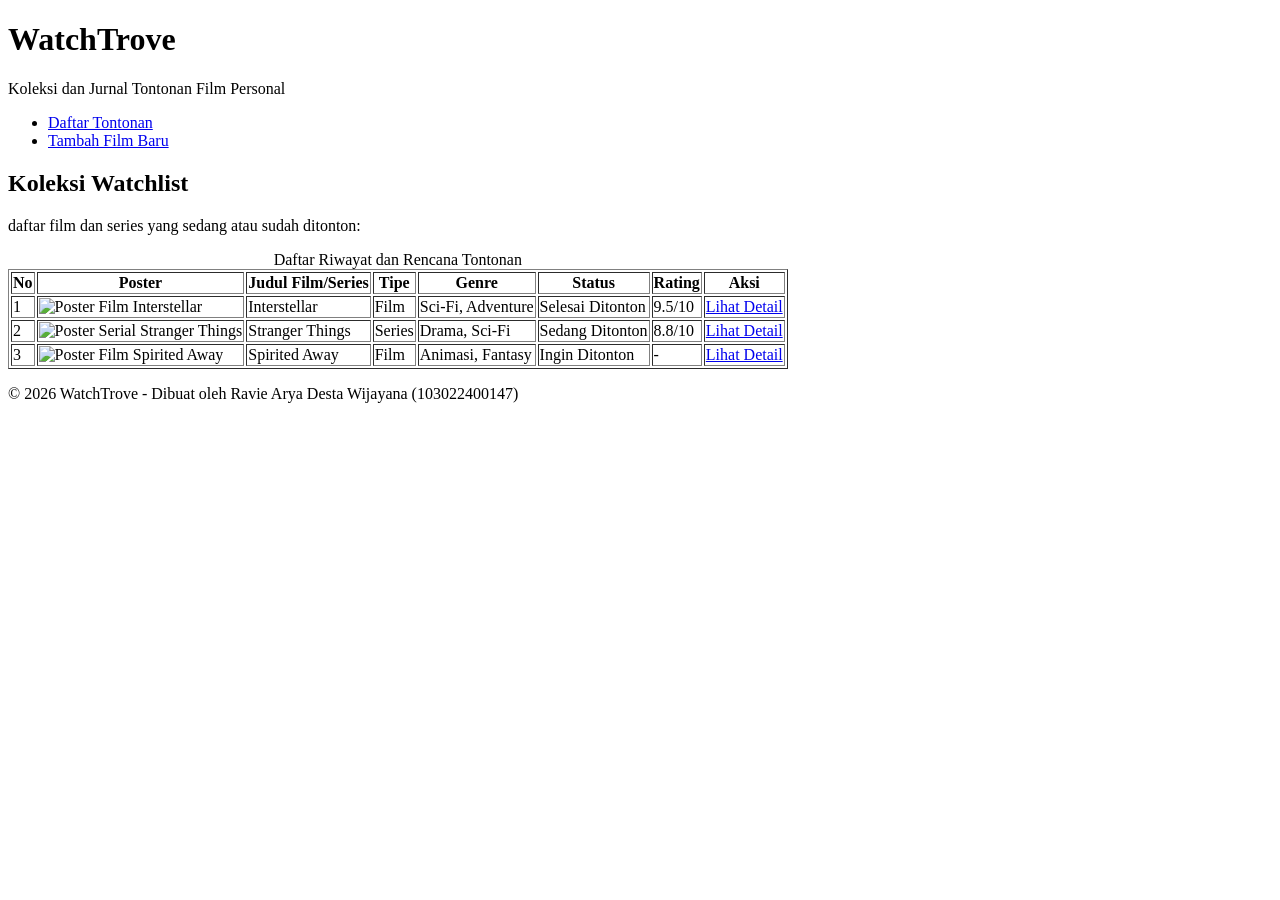
==== index.html @ e934390f "tambah halaman index" ====
<!DOCTYPE html>
<html lang="id">
<head>
    <meta charset="UTF-8">
    <meta name="viewport" content="width=device-width, initial-scale=1.0">
    <title>WatchTrove - Daftar Tontonan</title>
</head>
<body>

    <header>
        <h1>WatchTrove</h1>
        <p>Koleksi dan Jurnal Tontonan Film Personal</p>
        <nav>
            <ul>
                <li><a href="index.html">Daftar Tontonan</a></li>
                <li><a href="add-movie.html">Tambah Film Baru</a></li>
            </ul>
        </nav>
    </header>

    <main>
        <article>
            <h2>Koleksi Watchlist</h2>
            <p>daftar film dan series yang sedang atau sudah ditonton:</p>

            <table border="1">
                <caption>Daftar Riwayat dan Rencana Tontonan</caption>
                <thead>
                    <tr>
                        <th>No</th>
                        <th>Poster</th>
                        <th>Judul Film/Series</th>
                        <th>Tipe</th>
                        <th>Genre</th>
                        <th>Status</th>
                        <th>Rating</th>
                        <th>Aksi</th>
                    </tr>
                </thead>
                <tbody>
                    <tr>
                        <td>1</td>
                        <td>
                            <img src="https://via.placeholder.com/60x90" alt="Poster Film Interstellar" width="60" height="90">
                        </td>
                        <td>Interstellar</td>
                        <td>Film</td>
                        <td>Sci-Fi, Adventure</td>
                        <td>Selesai Ditonton</td>
                        <td>9.5/10</td>
                        <td>
                            <a href="detail.html">Lihat Detail</a>
                        </td>
                    </tr>
                    <tr>
                        <td>2</td>
                        <td>
                            <img src="https://via.placeholder.com/60x90" alt="Poster Serial Stranger Things" width="60" height="90">
                        </td>
                        <td>Stranger Things</td>
                        <td>Series</td>
                        <td>Drama, Sci-Fi</td>
                        <td>Sedang Ditonton</td>
                        <td>8.8/10</td>
                        <td>
                            <a href="detail.html">Lihat Detail</a>
                        </td>
                    </tr>
                    <tr>
                        <td>3</td>
                        <td>
                            <img src="https://via.placeholder.com/60x90" alt="Poster Film Spirited Away" width="60" height="90">
                        </td>
                        <td>Spirited Away</td>
                        <td>Film</td>
                        <td>Animasi, Fantasy</td>
                        <td>Ingin Ditonton</td>
                        <td>-</td>
                        <td>
                            <a href="detail.html">Lihat Detail</a>
                        </td>
                    </tr>
                </tbody>
            </table>
        </article>
    </main>

    <footer>
        <p>&copy; 2026 WatchTrove - Dibuat oleh Ravie Arya Desta Wijayana (103022400147)</p>
    </footer>

</body>
</html>
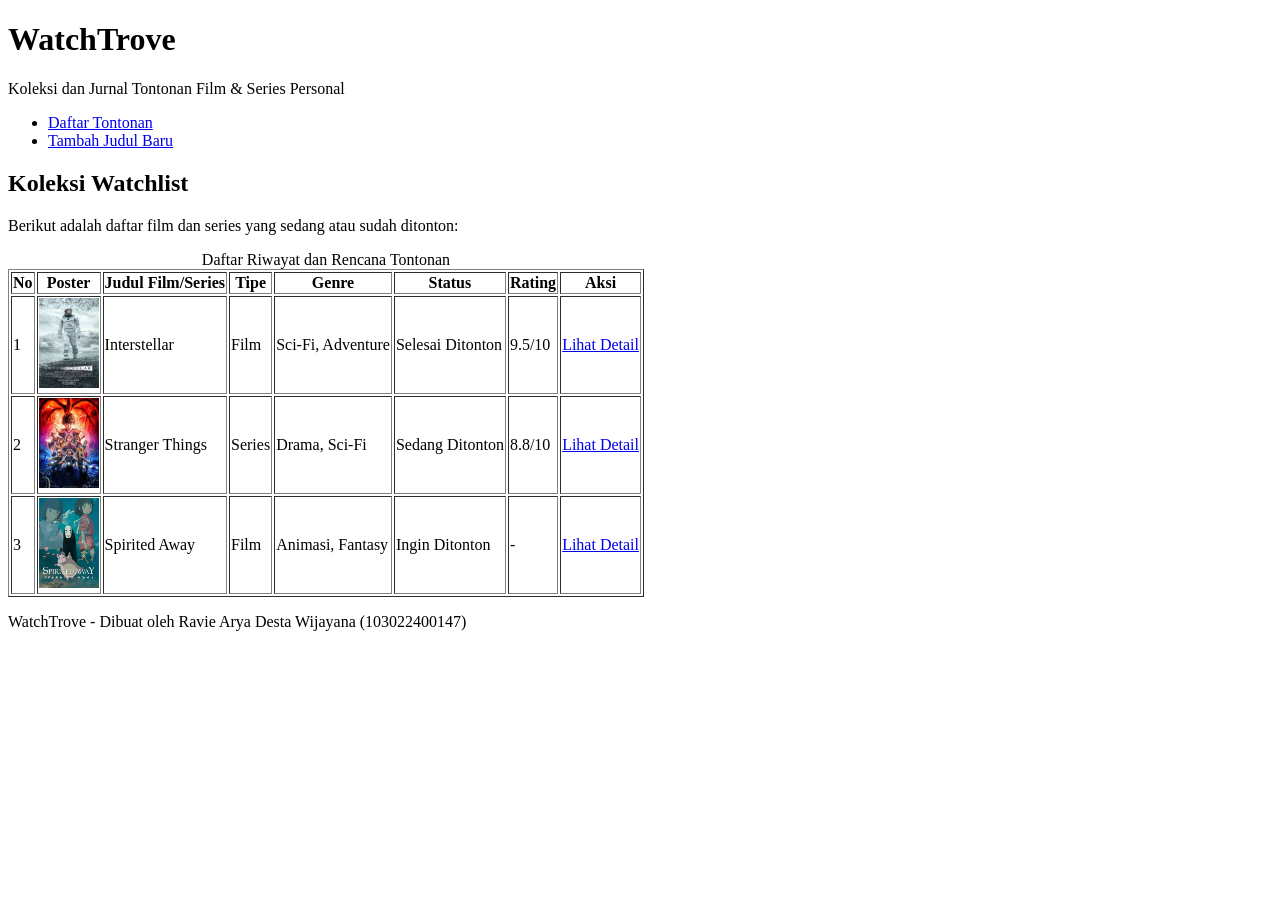
==== commit 774a53ba: "add-movie dan detail" ====
--- a/index.html
+++ b/index.html
@@ -9,11 +9,11 @@
 
     <header>
         <h1>WatchTrove</h1>
-        <p>Koleksi dan Jurnal Tontonan Film Personal</p>
+        <p>Koleksi dan Jurnal Tontonan Film & Series Personal</p>
         <nav>
             <ul>
                 <li><a href="index.html">Daftar Tontonan</a></li>
-                <li><a href="add-movie.html">Tambah Film Baru</a></li>
+                <li><a href="add-movie.html">Tambah Judul Baru</a></li>
             </ul>
         </nav>
     </header>
@@ -21,7 +21,7 @@
     <main>
         <article>
             <h2>Koleksi Watchlist</h2>
-            <p>daftar film dan series yang sedang atau sudah ditonton:</p>
+            <p>Berikut adalah daftar film dan series yang sedang atau sudah ditonton:</p>
 
             <table border="1">
                 <caption>Daftar Riwayat dan Rencana Tontonan</caption>
@@ -41,7 +41,7 @@
                     <tr>
                         <td>1</td>
                         <td>
-                            <img src="https://via.placeholder.com/60x90" alt="Poster Film Interstellar" width="60" height="90">
+                            <img src="assets/images/poster-interstellar.jpg" alt="Poster Film Interstellar menampilkan astronaut di planet es" width="60" height="90">
                         </td>
                         <td>Interstellar</td>
                         <td>Film</td>
@@ -55,7 +55,7 @@
                     <tr>
                         <td>2</td>
                         <td>
-                            <img src="https://via.placeholder.com/60x90" alt="Poster Serial Stranger Things" width="60" height="90">
+                            <img src="assets/images/poster-stranger-things.jpg" alt="Poster Series Stranger Things menampilkan anak-anak bersepeda di bawah langit merah" width="60" height="90">
                         </td>
                         <td>Stranger Things</td>
                         <td>Series</td>
@@ -69,7 +69,7 @@
                     <tr>
                         <td>3</td>
                         <td>
-                            <img src="https://via.placeholder.com/60x90" alt="Poster Film Spirited Away" width="60" height="90">
+                            <img src="assets/images/poster-spirited-away.jpg" alt="Poster Film Animasi Spirited Away menampilkan tokoh Chihiro dan No-Face" width="60" height="90">
                         </td>
                         <td>Spirited Away</td>
                         <td>Film</td>
@@ -86,7 +86,7 @@
     </main>
 
     <footer>
-        <p>&copy; 2026 WatchTrove - Dibuat oleh Ravie Arya Desta Wijayana (103022400147)</p>
+        <p>WatchTrove - Dibuat oleh Ravie Arya Desta Wijayana (103022400147)</p>
     </footer>
 
 </body>
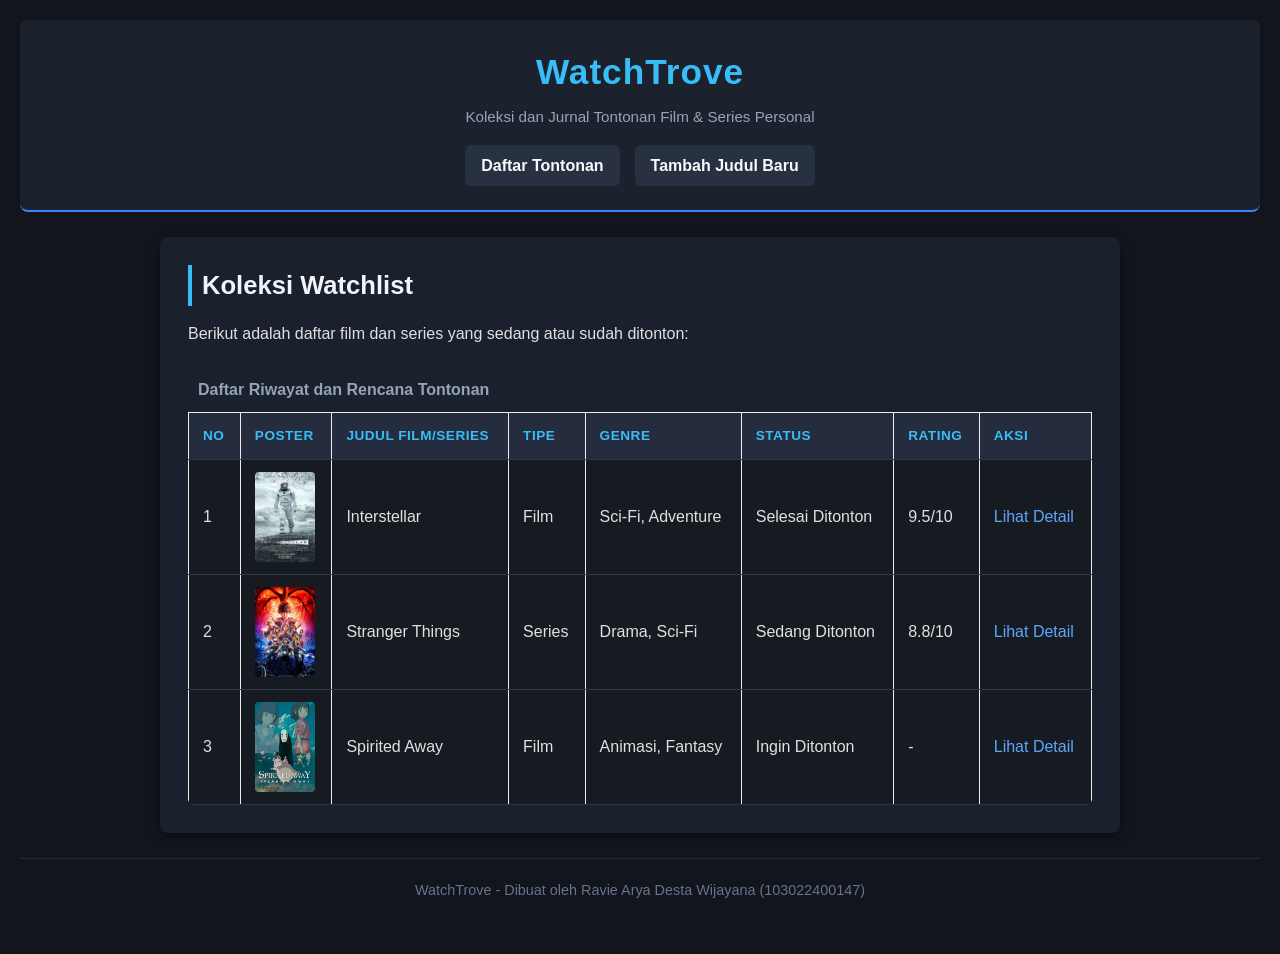
==== commit be459b51: "week 3 css Desktop dan mobile" ====
--- a/index.html
+++ b/index.html
@@ -4,6 +4,7 @@
     <meta charset="UTF-8">
     <meta name="viewport" content="width=device-width, initial-scale=1.0">
     <title>WatchTrove - Daftar Tontonan</title>
+    <link rel="stylesheet" href="style.css">
 </head>
 <body>
 
--- a/style.css
+++ b/style.css
@@ -0,0 +1,284 @@
+/* utama */
+* {
+    box-sizing: border-box;
+    margin: 0;
+    padding: 0;
+}
+
+body {
+    font-family: 'Segoe UI', Roboto, Helvetica, Arial, sans-serif;
+    font-size: 16px;
+    line-height: 1.6;
+    color: #e0e0e0;
+    background-color: #12151c;
+    padding: 20px;
+}
+
+header {
+    background-color: #1c222d;
+    padding: 24px;
+    border-radius: 8px;
+    text-align: center;
+    border-bottom: 2px solid #3b82f6;
+    margin-bottom: 25px;
+}
+
+header h1 {
+    font-size: 2.2rem;
+    font-weight: 700;
+    color: #38bdf8;
+    letter-spacing: 1px;
+}
+
+header p {
+    font-size: 0.95rem;
+    color: #94a3b8;
+    margin-top: 5px;
+}
+
+header nav {
+    margin-top: 15px;
+}
+
+header nav ul {
+    list-style: none;
+    display: flex;
+    justify-content: center;
+    gap: 15px;
+    padding: 0;
+}
+
+header nav ul li a {
+    display: inline-block;
+    padding: 8px 16px;
+    text-decoration: none;
+    font-weight: 600;
+    color: #f8fafc;
+    background-color: #273142;
+    border-radius: 6px;
+    transition: background-color 0.2s ease, color 0.2s ease;
+}
+
+header nav ul li a:hover {
+    background-color: #3b82f6;
+    color: #ffffff;
+}
+
+main {
+    max-width: 960px;
+    margin: 0 auto;
+}
+
+article {
+    background-color: #1a202c;
+    padding: 28px;
+    border-radius: 8px;
+    box-shadow: 0 4px 12px rgba(0, 0, 0, 0.4);
+    margin-bottom: 25px;
+}
+
+h2 {
+    font-size: 1.6rem;
+    font-weight: 600;
+    color: #f1f5f9;
+    border-left: 4px solid #38bdf8;
+    padding-left: 10px;
+    margin-bottom: 15px;
+}
+
+h3 {
+    font-size: 1.2rem;
+    font-weight: 600;
+    color: #93c5fd;
+    margin: 20px 0 10px 0;
+}
+
+p {
+    margin-bottom: 12px;
+}
+
+footer {
+    text-align: center;
+    padding: 20px;
+    color: #64748b;
+    font-size: 0.9rem;
+    border-top: 1px solid #1e293b;
+    margin-top: 20px;
+}
+
+/* style index */
+table {
+    width: 100%;
+    border-collapse: collapse;
+    margin-top: 20px;
+    background-color: #161b22;
+    border-radius: 6px;
+    overflow: hidden;
+    border: none;
+}
+
+caption {
+    font-weight: 600;
+    padding: 10px;
+    text-align: left;
+    color: #94a3b8;
+}
+
+th, td {
+    padding: 12px 14px;
+    text-align: left;
+    border-bottom: 1px solid #2d3748;
+}
+
+th {
+    background-color: #242c3d;
+    color: #38bdf8;
+    font-weight: 600;
+    text-transform: uppercase;
+    font-size: 0.85rem;
+    letter-spacing: 0.5px;
+}
+
+tr:hover {
+    background-color: #1f2736;
+}
+
+td img {
+    border-radius: 4px;
+    display: block;
+}
+
+td a {
+    color: #60a5fa;
+    text-decoration: none;
+    font-weight: 500;
+}
+
+td a:hover {
+    text-decoration: underline;
+}
+
+/* style detail */
+section ul {
+    list-style-type: square;
+    padding-left: 20px;
+    margin-bottom: 15px;
+}
+
+section ul li {
+    padding: 4px 0;
+}
+
+figure {
+    display: inline-block;
+    margin-right: 15px;
+    text-align: center;
+}
+
+figure img {
+    border-radius: 6px;
+    box-shadow: 0 2px 6px rgba(0, 0, 0, 0.5);
+}
+
+figcaption {
+    font-size: 0.85rem;
+    color: #94a3b8;
+    margin-top: 5px;
+}
+
+/* style add mov */
+form div {
+    margin-bottom: 12px;
+}
+
+label {
+    font-weight: 600;
+    font-size: 0.95rem;
+    color: #cbd5e1;
+    display: inline-block;
+    margin-bottom: 5px;
+}
+
+input[type="text"],
+input[type="number"],
+select,
+textarea {
+    width: 100%;
+    padding: 10px 12px;
+    background-color: #0f131a;
+    border: 1px solid #334155;
+    border-radius: 6px;
+    color: #ffffff;
+    font-size: 0.95rem;
+    font-family: inherit;
+}
+
+input:focus,
+select:focus,
+textarea:focus {
+    outline: none;
+    border-color: #38bdf8;
+    box-shadow: 0 0 0 2px rgba(56, 189, 248, 0.2);
+}
+
+button {
+    padding: 10px 20px;
+    font-size: 0.95rem;
+    font-weight: 600;
+    border-radius: 6px;
+    border: none;
+    cursor: pointer;
+    margin-right: 10px;
+    transition: opacity 0.2s ease;
+}
+
+button[type="submit"] {
+    background-color: #2563eb;
+    color: #ffffff;
+}
+
+button[type="reset"] {
+    background-color: #475569;
+    color: #ffffff;
+}
+
+button:hover {
+    opacity: 0.85;
+}
+
+/* Responsif design */
+@media (max-width: 640px) {
+    body {
+        padding: 10px;
+    }
+
+    header nav ul {
+        flex-direction: column;
+        gap: 8px;
+    }
+
+    header nav ul li a {
+        display: block;
+        text-align: center;
+    }
+
+    article {
+        padding: 16px;
+    }
+
+    header h1 {
+        font-size: 1.8rem;
+    }
+
+    table {
+        display: block;
+        overflow-x: auto;
+        white-space: nowrap;
+    }
+
+    button {
+        width: 100%;
+        margin-bottom: 10px;
+        margin-right: 0;
+    }
+}
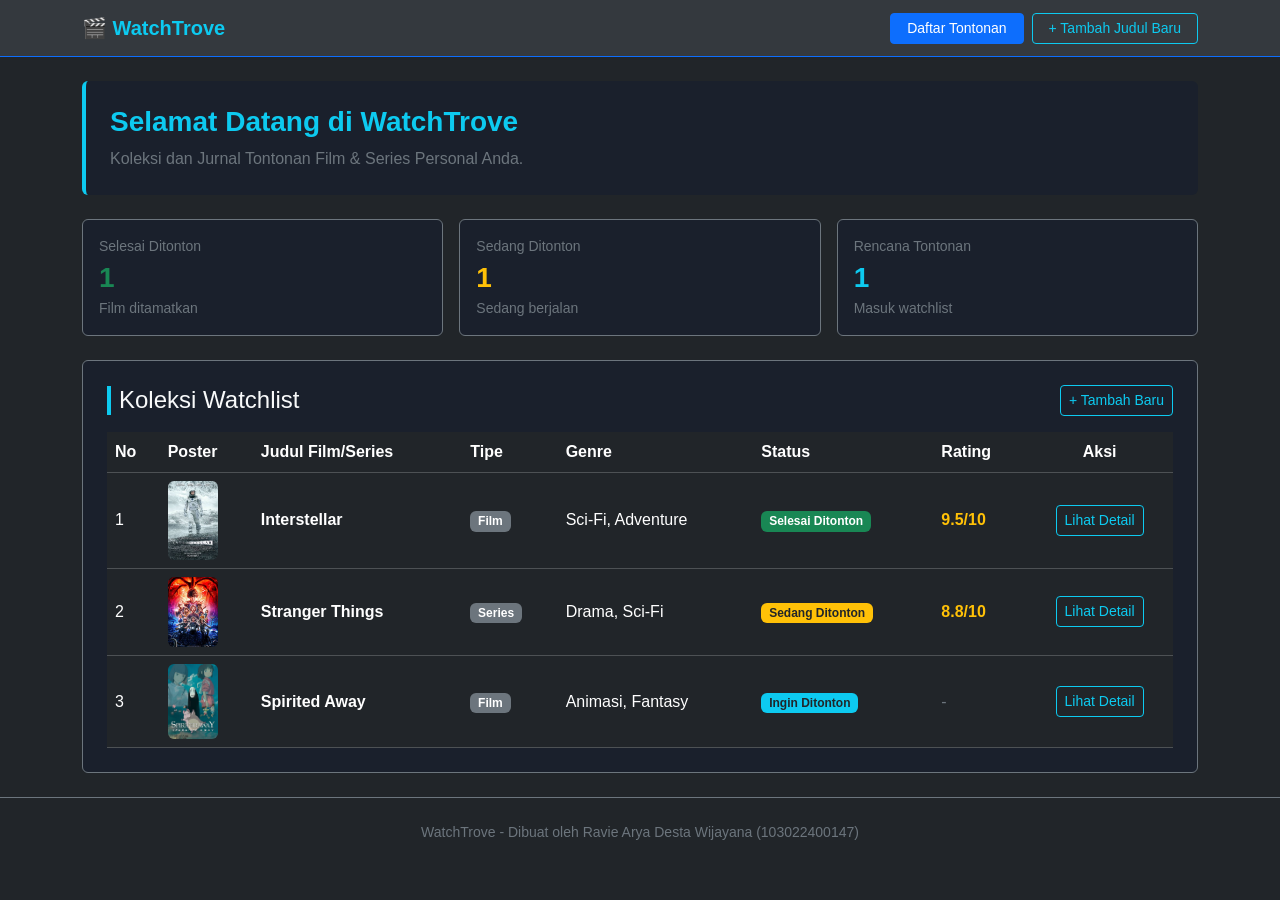
==== commit a3aa005c: "bootstrap" ====
--- a/index.html
+++ b/index.html
@@ -3,92 +3,134 @@
 <head>
     <meta charset="UTF-8">
     <meta name="viewport" content="width=device-width, initial-scale=1.0">
-    <title>WatchTrove - Daftar Tontonan</title>
+    <title>WatchTrove - Dashboard & Daftar Tontonan</title>
+    <link href="https://cdn.jsdelivr.net/npm/bootstrap@5.3.0/dist/css/bootstrap.min.css" rel="stylesheet">
     <link rel="stylesheet" href="style.css">
 </head>
-<body>
+<body class="bg-dark text-light">
 
-    <header>
-        <h1>WatchTrove</h1>
-        <p>Koleksi dan Jurnal Tontonan Film & Series Personal</p>
-        <nav>
-            <ul>
-                <li><a href="index.html">Daftar Tontonan</a></li>
-                <li><a href="add-movie.html">Tambah Judul Baru</a></li>
-            </ul>
-        </nav>
-    </header>
+    <nav class="navbar navbar-expand-lg navbar-dark bg-secondary bg-opacity-25 border-bottom border-primary mb-4">
+        <div class="container">
+            <a class="navbar-brand text-info fw-bold" href="index.html">🎬 WatchTrove</a>
+            <button class="navbar-toggler" type="button" data-bs-toggle="collapse" data-bs-target="#navMenu">
+                <span class="navbar-toggler-icon"></span>
+            </button>
+            <div class="collapse navbar-collapse" id="navMenu">
+                <ul class="navbar-nav ms-auto gap-2">
+                    <li class="nav-item">
+                        <a class="btn btn-primary btn-sm px-3" href="index.html">Daftar Tontonan</a>
+                    </li>
+                    <li class="nav-item">
+                        <a class="btn btn-outline-info btn-sm px-3" href="add-movie.html">+ Tambah Judul Baru</a>
+                    </li>
+                </ul>
+            </div>
+        </div>
+    </nav>
 
-    <main>
-        <article>
-            <h2>Koleksi Watchlist</h2>
-            <p>Berikut adalah daftar film dan series yang sedang atau sudah ditonton:</p>
+    <main class="container">
+        <div class="p-4 mb-4 rounded bg-surface border-start border-4 border-info">
+            <h2 class="h3 text-info fw-bold">Selamat Datang di WatchTrove</h2>
+            <p class="text-secondary mb-0">Koleksi dan Jurnal Tontonan Film & Series Personal Anda.</p>
+        </div>
 
-            <table border="1">
-                <caption>Daftar Riwayat dan Rencana Tontonan</caption>
-                <thead>
-                    <tr>
-                        <th>No</th>
-                        <th>Poster</th>
-                        <th>Judul Film/Series</th>
-                        <th>Tipe</th>
-                        <th>Genre</th>
-                        <th>Status</th>
-                        <th>Rating</th>
-                        <th>Aksi</th>
-                    </tr>
-                </thead>
-                <tbody>
-                    <tr>
-                        <td>1</td>
-                        <td>
-                            <img src="assets/images/poster-interstellar.jpg" alt="Poster Film Interstellar menampilkan astronaut di planet es" width="60" height="90">
-                        </td>
-                        <td>Interstellar</td>
-                        <td>Film</td>
-                        <td>Sci-Fi, Adventure</td>
-                        <td>Selesai Ditonton</td>
-                        <td>9.5/10</td>
-                        <td>
-                            <a href="detail.html">Lihat Detail</a>
-                        </td>
-                    </tr>
-                    <tr>
-                        <td>2</td>
-                        <td>
-                            <img src="assets/images/poster-stranger-things.jpg" alt="Poster Series Stranger Things menampilkan anak-anak bersepeda di bawah langit merah" width="60" height="90">
-                        </td>
-                        <td>Stranger Things</td>
-                        <td>Series</td>
-                        <td>Drama, Sci-Fi</td>
-                        <td>Sedang Ditonton</td>
-                        <td>8.8/10</td>
-                        <td>
-                            <a href="detail.html">Lihat Detail</a>
-                        </td>
-                    </tr>
-                    <tr>
-                        <td>3</td>
-                        <td>
-                            <img src="assets/images/poster-spirited-away.jpg" alt="Poster Film Animasi Spirited Away menampilkan tokoh Chihiro dan No-Face" width="60" height="90">
-                        </td>
-                        <td>Spirited Away</td>
-                        <td>Film</td>
-                        <td>Animasi, Fantasy</td>
-                        <td>Ingin Ditonton</td>
-                        <td>-</td>
-                        <td>
-                            <a href="detail.html">Lihat Detail</a>
-                        </td>
-                    </tr>
-                </tbody>
-            </table>
+        <div class="row g-3 mb-4">
+            <div class="col-12 col-md-4">
+                <div class="card bg-surface text-light p-3 border-secondary h-100">
+                    <span class="text-secondary small">Selesai Ditonton</span>
+                    <h3 class="text-success fw-bold my-1">1</h3>
+                    <small class="text-secondary">Film ditamatkan</small>
+                </div>
+            </div>
+            <div class="col-12 col-md-4">
+                <div class="card bg-surface text-light p-3 border-secondary h-100">
+                    <span class="text-secondary small">Sedang Ditonton</span>
+                    <h3 class="text-warning fw-bold my-1">1</h3>
+                    <small class="text-secondary">Sedang berjalan</small>
+                </div>
+            </div>
+            <div class="col-12 col-md-4">
+                <div class="card bg-surface text-light p-3 border-secondary h-100">
+                    <span class="text-secondary small">Rencana Tontonan</span>
+                    <h3 class="text-info fw-bold my-1">1</h3>
+                    <small class="text-secondary">Masuk watchlist</small>
+                </div>
+            </div>
+        </div>
+
+        <article class="card bg-surface p-4 border-secondary mb-4">
+            <div class="d-flex justify-content-between align-items-center mb-3">
+                <h3 class="h4 text-light border-start border-4 border-info ps-2 mb-0">Koleksi Watchlist</h3>
+                <a href="add-movie.html" class="btn btn-outline-info btn-sm">+ Tambah Baru</a>
+            </div>
+
+            <div class="table-responsive">
+                <table class="table table-dark table-hover align-middle mb-0">
+                    <thead>
+                        <tr class="text-info">
+                            <th>No</th>
+                            <th>Poster</th>
+                            <th>Judul Film/Series</th>
+                            <th>Tipe</th>
+                            <th>Genre</th>
+                            <th>Status</th>
+                            <th>Rating</th>
+                            <th class="text-center">Aksi</th>
+                        </tr>
+                    </thead>
+                    <tbody>
+                        <tr>
+                            <td>1</td>
+                            <td>
+                                <img src="assets/images/poster-interstellar.jpg" alt="Poster Film Interstellar" class="img-thumbnail bg-secondary border-0 p-0" width="50">
+                            </td>
+                            <td class="fw-semibold">Interstellar</td>
+                            <td><span class="badge bg-secondary">Film</span></td>
+                            <td>Sci-Fi, Adventure</td>
+                            <td><span class="badge bg-success">Selesai Ditonton</span></td>
+                            <td><span class="text-warning fw-bold">9.5/10</span></td>
+                            <td class="text-center">
+                                <a href="detail.html" class="btn btn-outline-info btn-sm">Lihat Detail</a>
+                            </td>
+                        </tr>
+                        <tr>
+                            <td>2</td>
+                            <td>
+                                <img src="assets/images/poster-stranger-things.jpg" alt="Poster Series Stranger Things" class="img-thumbnail bg-secondary border-0 p-0" width="50">
+                            </td>
+                            <td class="fw-semibold">Stranger Things</td>
+                            <td><span class="badge bg-secondary">Series</span></td>
+                            <td>Drama, Sci-Fi</td>
+                            <td><span class="badge bg-warning text-dark">Sedang Ditonton</span></td>
+                            <td><span class="text-warning fw-bold">8.8/10</span></td>
+                            <td class="text-center">
+                                <a href="detail.html" class="btn btn-outline-info btn-sm">Lihat Detail</a>
+                            </td>
+                        </tr>
+                        <tr>
+                            <td>3</td>
+                            <td>
+                                <img src="assets/images/poster-spirited-away.jpg" alt="Poster Film Animasi Spirited Away" class="img-thumbnail bg-secondary border-0 p-0" width="50">
+                            </td>
+                            <td class="fw-semibold">Spirited Away</td>
+                            <td><span class="badge bg-secondary">Film</span></td>
+                            <td>Animasi, Fantasy</td>
+                            <td><span class="badge bg-info text-dark">Ingin Ditonton</span></td>
+                            <td><span class="text-secondary">-</span></td>
+                            <td class="text-center">
+                                <a href="detail.html" class="btn btn-outline-info btn-sm">Lihat Detail</a>
+                            </td>
+                        </tr>
+                    </tbody>
+                </table>
+            </div>
         </article>
     </main>
 
-    <footer>
-        <p>WatchTrove - Dibuat oleh Ravie Arya Desta Wijayana (103022400147)</p>
+    <footer class="text-center py-4 text-secondary small border-top border-secondary mt-4">
+        <p class="mb-0">WatchTrove - Dibuat oleh Ravie Arya Desta Wijayana (103022400147)</p>
     </footer>
 
+    <script src="https://cdn.jsdelivr.net/npm/bootstrap@5.3.0/dist/js/bootstrap.bundle.min.js"></script>
 </body>
 </html>
--- a/style.css
+++ b/style.css
@@ -1,284 +1,19 @@
-/* utama */
-* {
-    box-sizing: border-box;
-    margin: 0;
-    padding: 0;
+body {
+    background-color: #12151c !important;
+    font-family: 'Segoe UI', Roboto, Helvetica, Arial, sans-serif;
 }
 
-body {
-    font-family: 'Segoe UI', Roboto, Helvetica, Arial, sans-serif;
-    font-size: 16px;
-    line-height: 1.6;
-    color: #e0e0e0;
-    background-color: #12151c;
-    padding: 20px;
+.bg-surface {
+    background-color: #1a202c !important;
 }
 
-header {
-    background-color: #1c222d;
-    padding: 24px;
-    border-radius: 8px;
-    text-align: center;
-    border-bottom: 2px solid #3b82f6;
-    margin-bottom: 25px;
+.bg-input {
+    background-color: #0f131a !important;
 }
 
-header h1 {
-    font-size: 2.2rem;
-    font-weight: 700;
-    color: #38bdf8;
-    letter-spacing: 1px;
-}
-
-header p {
-    font-size: 0.95rem;
-    color: #94a3b8;
-    margin-top: 5px;
-}
-
-header nav {
-    margin-top: 15px;
-}
-
-header nav ul {
-    list-style: none;
-    display: flex;
-    justify-content: center;
-    gap: 15px;
-    padding: 0;
-}
-
-header nav ul li a {
-    display: inline-block;
-    padding: 8px 16px;
-    text-decoration: none;
-    font-weight: 600;
-    color: #f8fafc;
-    background-color: #273142;
-    border-radius: 6px;
-    transition: background-color 0.2s ease, color 0.2s ease;
-}
-
-header nav ul li a:hover {
-    background-color: #3b82f6;
-    color: #ffffff;
-}
-
-main {
-    max-width: 960px;
-    margin: 0 auto;
-}
-
-article {
-    background-color: #1a202c;
-    padding: 28px;
-    border-radius: 8px;
-    box-shadow: 0 4px 12px rgba(0, 0, 0, 0.4);
-    margin-bottom: 25px;
-}
-
-h2 {
-    font-size: 1.6rem;
-    font-weight: 600;
-    color: #f1f5f9;
-    border-left: 4px solid #38bdf8;
-    padding-left: 10px;
-    margin-bottom: 15px;
-}
-
-h3 {
-    font-size: 1.2rem;
-    font-weight: 600;
-    color: #93c5fd;
-    margin: 20px 0 10px 0;
-}
-
-p {
-    margin-bottom: 12px;
-}
-
-footer {
-    text-align: center;
-    padding: 20px;
-    color: #64748b;
-    font-size: 0.9rem;
-    border-top: 1px solid #1e293b;
-    margin-top: 20px;
-}
-
-/* style index */
-table {
-    width: 100%;
-    border-collapse: collapse;
-    margin-top: 20px;
-    background-color: #161b22;
-    border-radius: 6px;
-    overflow: hidden;
-    border: none;
-}
-
-caption {
-    font-weight: 600;
-    padding: 10px;
-    text-align: left;
-    color: #94a3b8;
-}
-
-th, td {
-    padding: 12px 14px;
-    text-align: left;
-    border-bottom: 1px solid #2d3748;
-}
-
-th {
-    background-color: #242c3d;
-    color: #38bdf8;
-    font-weight: 600;
-    text-transform: uppercase;
-    font-size: 0.85rem;
-    letter-spacing: 0.5px;
-}
-
-tr:hover {
-    background-color: #1f2736;
-}
-
-td img {
-    border-radius: 4px;
-    display: block;
-}
-
-td a {
-    color: #60a5fa;
-    text-decoration: none;
-    font-weight: 500;
-}
-
-td a:hover {
-    text-decoration: underline;
-}
-
-/* style detail */
-section ul {
-    list-style-type: square;
-    padding-left: 20px;
-    margin-bottom: 15px;
-}
-
-section ul li {
-    padding: 4px 0;
-}
-
-figure {
-    display: inline-block;
-    margin-right: 15px;
-    text-align: center;
-}
-
-figure img {
-    border-radius: 6px;
-    box-shadow: 0 2px 6px rgba(0, 0, 0, 0.5);
-}
-
-figcaption {
-    font-size: 0.85rem;
-    color: #94a3b8;
-    margin-top: 5px;
-}
-
-/* style add mov */
-form div {
-    margin-bottom: 12px;
-}
-
-label {
-    font-weight: 600;
-    font-size: 0.95rem;
-    color: #cbd5e1;
-    display: inline-block;
-    margin-bottom: 5px;
-}
-
-input[type="text"],
-input[type="number"],
-select,
-textarea {
-    width: 100%;
-    padding: 10px 12px;
-    background-color: #0f131a;
-    border: 1px solid #334155;
-    border-radius: 6px;
-    color: #ffffff;
-    font-size: 0.95rem;
-    font-family: inherit;
-}
-
-input:focus,
-select:focus,
-textarea:focus {
-    outline: none;
-    border-color: #38bdf8;
-    box-shadow: 0 0 0 2px rgba(56, 189, 248, 0.2);
-}
-
-button {
-    padding: 10px 20px;
-    font-size: 0.95rem;
-    font-weight: 600;
-    border-radius: 6px;
-    border: none;
-    cursor: pointer;
-    margin-right: 10px;
-    transition: opacity 0.2s ease;
-}
-
-button[type="submit"] {
-    background-color: #2563eb;
-    color: #ffffff;
-}
-
-button[type="reset"] {
-    background-color: #475569;
-    color: #ffffff;
-}
-
-button:hover {
-    opacity: 0.85;
-}
-
-/* Responsif design */
-@media (max-width: 640px) {
-    body {
-        padding: 10px;
-    }
-
-    header nav ul {
-        flex-direction: column;
-        gap: 8px;
-    }
-
-    header nav ul li a {
-        display: block;
-        text-align: center;
-    }
-
-    article {
-        padding: 16px;
-    }
-
-    header h1 {
-        font-size: 1.8rem;
-    }
-
-    table {
-        display: block;
-        overflow-x: auto;
-        white-space: nowrap;
-    }
-
-    button {
-        width: 100%;
-        margin-bottom: 10px;
-        margin-right: 0;
-    }
+.bg-input:focus {
+    background-color: #0f131a !important;
+    color: #ffffff !important;
+    border-color: #0dcaf0 !important;
+    box-shadow: 0 0 0 0.25rem rgba(13, 202, 240, 0.25) !important;
 }
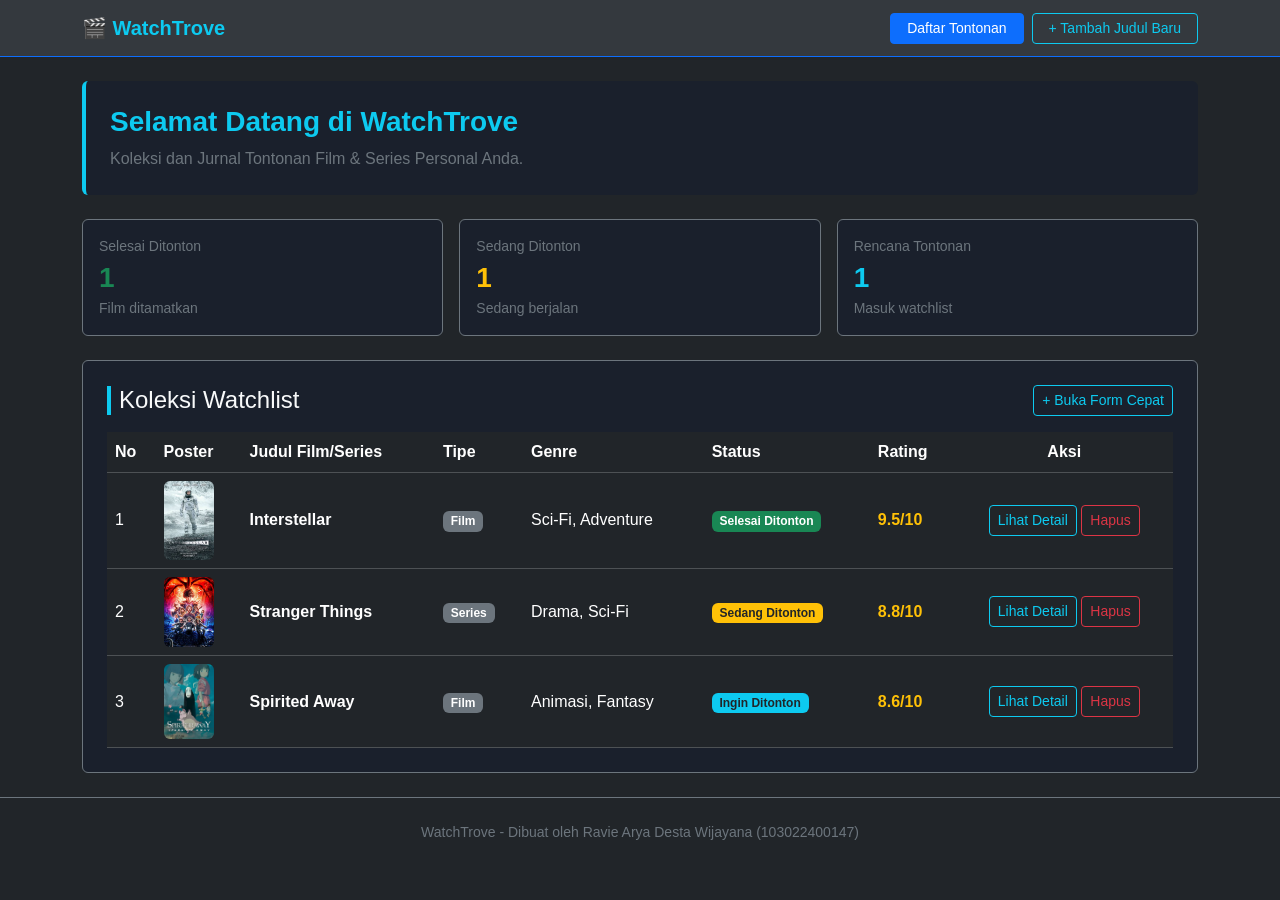
==== commit dd7f9a25: "javascript" ====
--- a/index.html
+++ b/index.html
@@ -34,34 +34,85 @@
             <p class="text-secondary mb-0">Koleksi dan Jurnal Tontonan Film & Series Personal Anda.</p>
         </div>
 
+        <!-- Kartu Ringkasan Statistik -->
         <div class="row g-3 mb-4">
             <div class="col-12 col-md-4">
                 <div class="card bg-surface text-light p-3 border-secondary h-100">
                     <span class="text-secondary small">Selesai Ditonton</span>
-                    <h3 class="text-success fw-bold my-1">1</h3>
+                    <h3 id="total-selesai" class="text-success fw-bold my-1">0</h3>
                     <small class="text-secondary">Film ditamatkan</small>
                 </div>
             </div>
             <div class="col-12 col-md-4">
                 <div class="card bg-surface text-light p-3 border-secondary h-100">
                     <span class="text-secondary small">Sedang Ditonton</span>
-                    <h3 class="text-warning fw-bold my-1">1</h3>
+                    <h3 id="total-sedang" class="text-warning fw-bold my-1">0</h3>
                     <small class="text-secondary">Sedang berjalan</small>
                 </div>
             </div>
             <div class="col-12 col-md-4">
                 <div class="card bg-surface text-light p-3 border-secondary h-100">
                     <span class="text-secondary small">Rencana Tontonan</span>
-                    <h3 class="text-info fw-bold my-1">1</h3>
+                    <h3 id="total-rencana" class="text-info fw-bold my-1">0</h3>
                     <small class="text-secondary">Masuk watchlist</small>
                 </div>
             </div>
         </div>
 
+        <!-- Notifikasi Berhasil (Default Tersembunyi) -->
+        <div id="pesan-sukses" class="alert alert-info" style="display: none;"></div>
+
+        <!-- Form Tambah Cepat dengan Interaksi jQuery slideToggle -->
+        <div id="kotak-form-tambah" class="card bg-surface p-4 border-secondary mb-4" style="display: none;">
+            <h4 class="text-info mb-3">Tambah Entri Cepat ke Watchlist</h4>
+            <form id="form-tambah-film">
+                <div class="row g-3">
+                    <div class="col-12 col-md-6">
+                        <label for="title" class="form-label text-light small">Judul Film / Series:</label>
+                        <input type="text" id="title" class="form-control bg-input text-light border-secondary" required placeholder="Contoh: Oppenheimer">
+                    </div>
+                    <div class="col-12 col-md-6">
+                        <label for="type" class="form-label text-light small">Tipe:</label>
+                        <select id="type" class="form-select bg-input text-light border-secondary" required>
+                            <option value="">-- Pilih Tipe --</option>
+                            <option value="movie">Film Layar Lebar</option>
+                            <option value="series">Series</option>
+                            <option value="anime">Anime</option>
+                        </select>
+                    </div>
+                    <div class="col-12 col-md-4">
+                        <label for="genre" class="form-label text-light small">Genre:</label>
+                        <input type="text" id="genre" class="form-control bg-input text-light border-secondary" placeholder="Contoh: Drama, Biografi">
+                    </div>
+                    <div class="col-12 col-md-4">
+                        <label for="status" class="form-label text-light small">Status:</label>
+                        <select id="status" class="form-select bg-input text-light border-secondary">
+                            <option value="plan_to_watch">Ingin Ditonton</option>
+                            <option value="watching">Sedang Ditonton</option>
+                            <option value="completed">Selesai Ditonton</option>
+                        </select>
+                    </div>
+                    <div class="col-12 col-md-4">
+                        <label for="rating" class="form-label text-light small">Rating (0 - 10):</label>
+                        <input type="number" id="rating" class="form-control bg-input text-light border-secondary" min="0" max="10" step="0.1" placeholder="8.5">
+                    </div>
+                    <div class="col-12">
+                        <label for="poster_path" class="form-label text-light small">File Poster (Opsional):</label>
+                        <input type="text" id="poster_path" class="form-control bg-input text-light border-secondary" placeholder="assets/images/poster-interstellar.jpg">
+                    </div>
+                    <div class="col-12 mt-3">
+                        <button type="submit" class="btn btn-primary btn-sm px-3">Simpan Entri</button>
+                    </div>
+                </div>
+            </form>
+        </div>
+
+        <!-- Tabel Koleksi Watchlist -->
         <article class="card bg-surface p-4 border-secondary mb-4">
             <div class="d-flex justify-content-between align-items-center mb-3">
                 <h3 class="h4 text-light border-start border-4 border-info ps-2 mb-0">Koleksi Watchlist</h3>
-                <a href="add-movie.html" class="btn btn-outline-info btn-sm">+ Tambah Baru</a>
+                <!-- Tombol pemantik slideToggle jQuery -->
+                <button id="btn-toggle-form" class="btn btn-outline-info btn-sm">+ Buka Form Cepat</button>
             </div>
 
             <div class="table-responsive">
@@ -78,50 +129,8 @@
                             <th class="text-center">Aksi</th>
                         </tr>
                     </thead>
-                    <tbody>
-                        <tr>
-                            <td>1</td>
-                            <td>
-                                <img src="assets/images/poster-interstellar.jpg" alt="Poster Film Interstellar" class="img-thumbnail bg-secondary border-0 p-0" width="50">
-                            </td>
-                            <td class="fw-semibold">Interstellar</td>
-                            <td><span class="badge bg-secondary">Film</span></td>
-                            <td>Sci-Fi, Adventure</td>
-                            <td><span class="badge bg-success">Selesai Ditonton</span></td>
-                            <td><span class="text-warning fw-bold">9.5/10</span></td>
-                            <td class="text-center">
-                                <a href="detail.html" class="btn btn-outline-info btn-sm">Lihat Detail</a>
-                            </td>
-                        </tr>
-                        <tr>
-                            <td>2</td>
-                            <td>
-                                <img src="assets/images/poster-stranger-things.jpg" alt="Poster Series Stranger Things" class="img-thumbnail bg-secondary border-0 p-0" width="50">
-                            </td>
-                            <td class="fw-semibold">Stranger Things</td>
-                            <td><span class="badge bg-secondary">Series</span></td>
-                            <td>Drama, Sci-Fi</td>
-                            <td><span class="badge bg-warning text-dark">Sedang Ditonton</span></td>
-                            <td><span class="text-warning fw-bold">8.8/10</span></td>
-                            <td class="text-center">
-                                <a href="detail.html" class="btn btn-outline-info btn-sm">Lihat Detail</a>
-                            </td>
-                        </tr>
-                        <tr>
-                            <td>3</td>
-                            <td>
-                                <img src="assets/images/poster-spirited-away.jpg" alt="Poster Film Animasi Spirited Away" class="img-thumbnail bg-secondary border-0 p-0" width="50">
-                            </td>
-                            <td class="fw-semibold">Spirited Away</td>
-                            <td><span class="badge bg-secondary">Film</span></td>
-                            <td>Animasi, Fantasy</td>
-                            <td><span class="badge bg-info text-dark">Ingin Ditonton</span></td>
-                            <td><span class="text-secondary">-</span></td>
-                            <td class="text-center">
-                                <a href="detail.html" class="btn btn-outline-info btn-sm">Lihat Detail</a>
-                            </td>
-                        </tr>
-                    </tbody>
+                    <!-- Diisi secara dinamis oleh JavaScript -->
+                    <tbody id="tabel-film-body"></tbody>
                 </table>
             </div>
         </article>
@@ -131,6 +140,11 @@
         <p class="mb-0">WatchTrove - Dibuat oleh Ravie Arya Desta Wijayana (103022400147)</p>
     </footer>
 
+    <!-- Library Bootstrap Bundle -->
     <script src="https://cdn.jsdelivr.net/npm/bootstrap@5.3.0/dist/js/bootstrap.bundle.min.js"></script>
+    <!-- Library jQuery CDN (Wajib Tugas 5) -->
+    <script src="https://code.jquery.com/jquery-3.7.1.min.js"></script>
+    <!-- Script Kustom JS & jQuery -->
+    <script src="script.js"></script>
 </body>
 </html>
